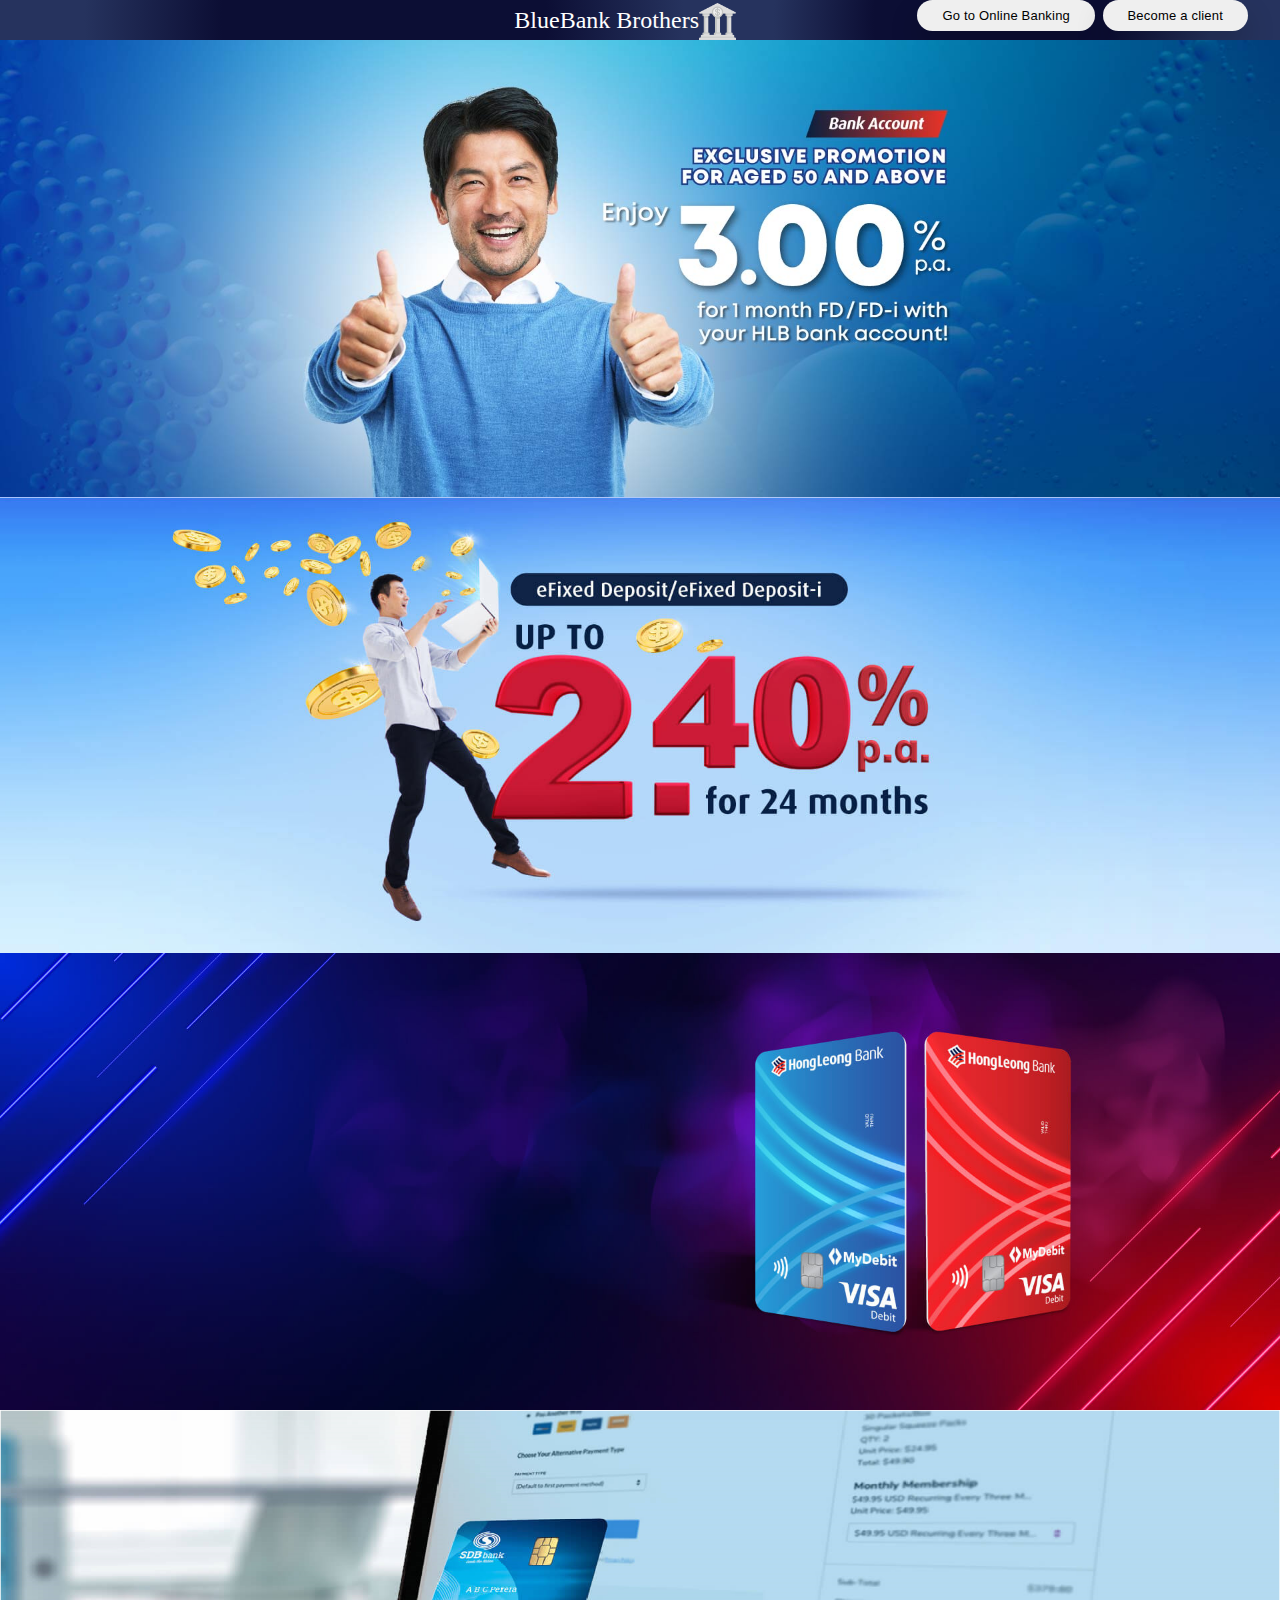
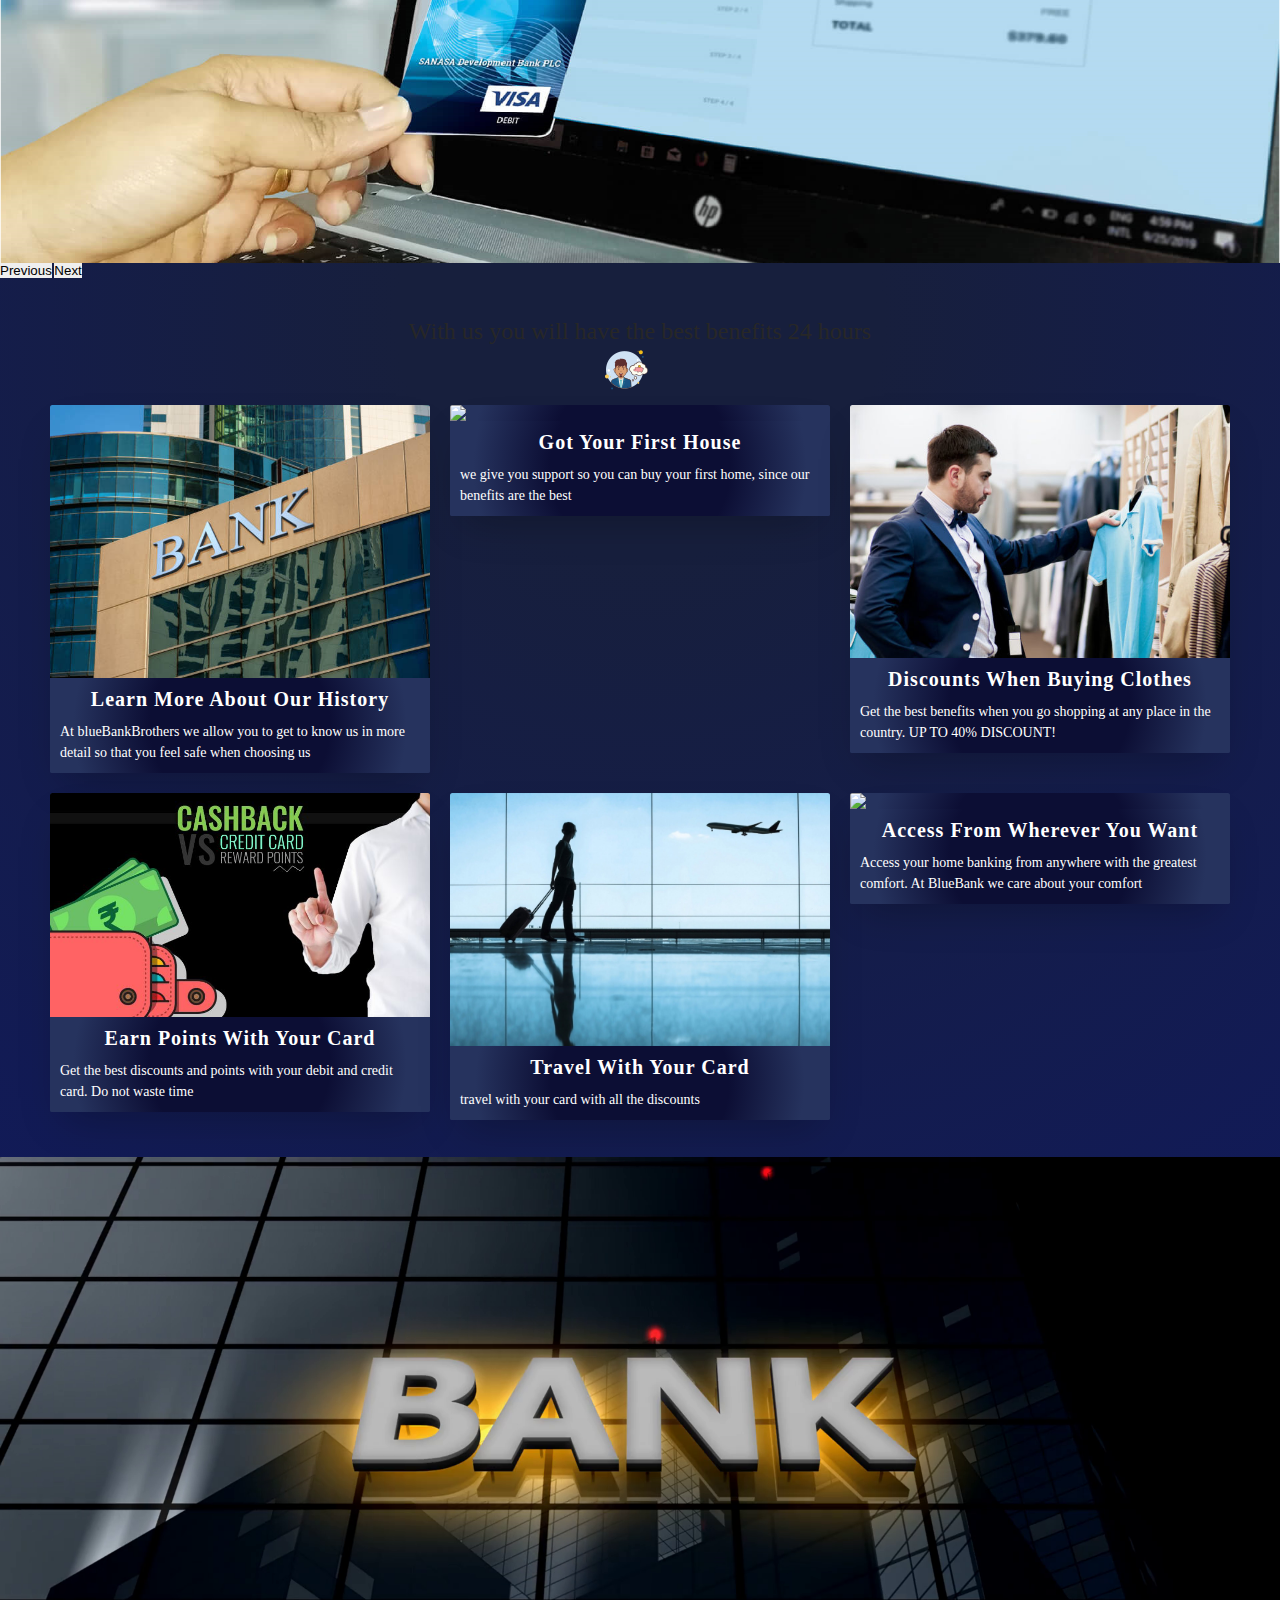
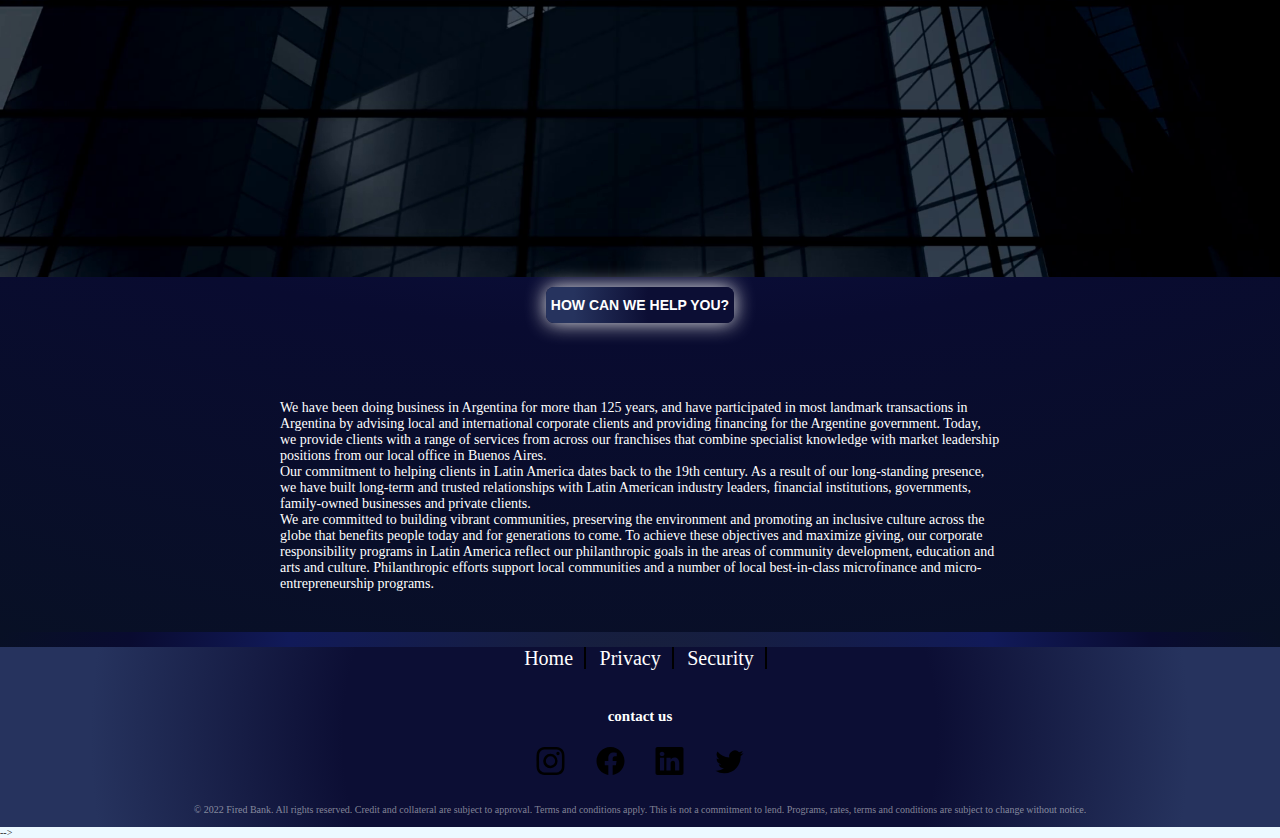
==== src/main/resources/static/web/index.html @ 49deb2c6 "first commit" ====
<!DOCTYPE html>
<html lang="en">

<head>
    <meta charset="UTF-8" />
    <meta http-equiv="X-UA-Compatible" content="IE=edge" />
    <meta name="viewport" content="width=device-width, initial-scale=1.0" />
    <link href="https://cdn.jsdelivr.net/npm/bootstrap@5.2.0-beta1/dist/css/bootstrap.min.css" rel="stylesheet"
        integrity="sha384-0evHe/X+R7YkIZDRvuzKMRqM+OrBnVFBL6DOitfPri4tjfHxaWutUpFmBp4vmVor" crossorigin="anonymous" />
    <link rel="preconnect" href="https://fonts.googleapis.com">

    <link rel="preconnect" href="https://fonts.gstatic.com" crossorigin>
    <link href="https://fonts.googleapis.com/css2?family=Open+Sans:wght@700&display=swap" rel="stylesheet">

    <link href="https://unpkg.com/boxicons@2.1.1/css/boxicons.min.css" rel="stylesheet" />
    <link rel="icon" type="image/png" href="./assets/img/1658950265.ico" />

    <script src="https://cdn.jsdelivr.net/npm/bootstrap@5.0.0-beta2/dist/js/bootstrap.bundle.min.js"
        crossorigin="anonymous"></script>

    <link rel="stylesheet" href="https://cdnjs.cloudflare.com/ajax/libs/animate.css/4.1.1/animate.min.css" />

    <link rel="stylesheet" href="https://fonts.googleapis.com/icon?family=Material+Icons+Sharp" />
    <title>Dashboard</title>
    <link rel="stylesheet" href="./index.css" />

</head>

<body>


    <!-------------------- END OF SIDEBAR -------------------->

    <main class="home" id="app">

        <div class="colorHeader">
            <div class="blueIcon">
            <h1 class="titleBlueBank fst-italic font-monospace  d-flex">BlueBank Brothers</h1>
            <img class="imgBank" src="./assets/banklogonazi.png" alt="logo" />
            </div>
            <nav class="navbar">
                <div id="app">
                    <div class="d-flex contenedorNav">
                        <button class="btn btn buttomL" style="margin-right: 0.5rem ; "> <a class="text-white" href="./login.html" type="button" >Go to Online Banking
                            </a></button>
                        <button class="btn btn buttomL" > <a class="text-white" href="./register.html" type="button" >Become a client </a>
                        </button>
                    </div>
                </div>
            </nav>

        </div>


        <div id="carouselExampleControls" class="carousel slide carousel" data-bs-ride="carousel">
            <div class="carousel-inner">
                <div class="carousel-item active">
                    <img src="./assets/fixed-deposit-exclusive-promotion-banner.jpg" class="d-block w-100" alt="...">
                </div>
                <div class="carousel-item">
                    <img src="./assets/efd-banner-en.jpg" class="d-block w-100 cardsCarousel" alt="...">
                </div>
                <div class="carousel-item">
                    <img src="./assets/hlb-dc-banner.jpg" class="d-block w-100 " alt="...">
                </div>
                <div class="carousel-item">
                    <img src="./assets/sdadasdas.png" class="d-block w-100  imagebanner" alt="...">
                </div>
            </div>
            <button class="carousel-control-prev carouselBoton" type="button" data-bs-target="#carouselExampleControls"
                data-bs-slide="prev">
                <span class="carousel-control-prev-icon" aria-hidden="true"></span>
                <span class="visually-hidden">Previous</span>
            </button>
            <button class="carousel-control-next carouselBoton" type="button" data-bs-target="#carouselExampleControls"
                data-bs-slide="next">
                <span class="carousel-control-next-icon" aria-hidden="true"></span>
                <span class="visually-hidden">Next</span>
            </button>
        </div>


        <div class="main">

        

        <div>
            <h1 class="hoverTittle fst-italic font-monospace text-white fw-bold">With us you will have the best benefits 24 hours</h1>
            <div class="imgPiggy">
            <img src="./assets/icons8-man-with-piggy-bank-50.png"  alt="logo" />
            </div>
            </div>
            <ul class="cards animate__animated animate__backInLeft">
              <li class="cards_item">
                <div class="card">
                  <div class="card_image"><img src="./assets2/bankfondo.jpg"></div>
                  <div class="card_content">
                    <h2 class="card_title">Learn more about our history</h2>
                    <p class="card_text">At blueBankBrothers we allow you to get to know us in more detail so that you feel safe when choosing us</p>
                    
                  </div>
                </div>
              </li>
              <li class="cards_item">
                <div class="card">
                  <div class="card_image"><img src="https://picsum.photos/500/300/?image=5"></div>
                  <div class="card_content">
                    <h2 class="card_title">
                        Got your first house</h2>
                    <p class="card_text">
                        we give you support so you can buy your first home, since our benefits are the best</p>
                    
                  </div>
                </div>
              </li>
              <li class="cards_item">
                <div class="card">
                  <div class="card_image"><img src="./assets2/Personaropa.jpeg"></div>
                  <div class="card_content">
                    <h2 class="card_title">Discounts when buying clothes</h2>
                    <p class="card_text">Get the best benefits when you go shopping at any place in the country. UP TO 40% DISCOUNT!</p>
                  
                  </div>
                </div>
              </li>
              <li class="cards_item">
                <div class="card">
                  <div class="card_image"><img src="./assets2/puntostarjeta.jpg"></div>
                  <div class="card_content">
                    <h2 class="card_title">Earn points with your card</h2>
                    <p class="card_text">Get the best discounts and points with your debit and credit card.
                        Do not waste time</p>
                 
                  </div>
                </div>
              </li>
              <li class="cards_item">
                <div class="card">
                  <div class="card_image"><img src="./assets/tarvelbank.jpeg"></div>
                  <div class="card_content">
                    <h2 class="card_title">Travel with your card</h2>
                    <p class="card_text">travel with your card with all the discounts</p>
                  
                  </div>
                </div>
              </li>
              <li class="cards_item">
                <div class="card">
                  <div class="card_image"><img src="https://picsum.photos/500/300/?image=2"></div>
                  <div class="card_content">
                    <h2 class="card_title">Access from wherever you want</h2>
                    <p class="card_text">Access your home banking from anywhere with the greatest comfort.
                        At BlueBank we care about your comfort</p>
                  
                  </div>
                </div>
              </li>
            </ul>
          </div>
        


            <div class="image-bank ">
                <img  class="imagBank " src="./assets/bankfonditoclave.png" alt="">
                <button class="btn btn">
                    <a class="fst-italic font-monospace " href="#">How can we help you?</a>
                </button>
            </div>
            <div class="text-desc fst-italic font-monospace fw-bolder">
                <p>We have been doing business in Argentina for more than 125 years, and have participated in most
                    landmark transactions in Argentina by advising local and international corporate clients and
                    providing financing for the Argentine government. Today, we provide clients with a range of services
                    from across our franchises that combine specialist knowledge with market leadership positions from
                    our local office in Buenos Aires.
                </p>


                <p>
                    Our commitment to helping clients in Latin America dates back to the 19th century. As a result of
                    our long-standing presence, we have built long-term and trusted relationships with Latin American
                    industry leaders, financial institutions, governments, family-owned businesses and private clients.
                </p>
                <p>
                    We are committed to building vibrant communities, preserving the environment and promoting an
                    inclusive culture across the globe that benefits people today and for generations to come. To
                    achieve these objectives and maximize giving, our corporate responsibility programs in Latin America
                    reflect our philanthropic goals in the areas of community development, education and arts and
                    culture. Philanthropic efforts support local communities and a number of local best-in-class
                    microfinance and micro-entrepreneurship programs.
                </p>
            </div>
        </section>
      



    </main>

    <div class="home">

        <footer>
            <div class="footer">
                <div>

                    <a class="fw-bold  fst-italic font-monospace" href="./index" style="border-right: 2px solid black;">Home</a>
                    <a class="fw-bold  fst-italic font-monospace" href="#" style="border-right: 2px solid black;">Privacy</a>
                    <a class= "fw-bold  fst-italic font-monospace" href="#" style="border-right: 2px solid black; ;">Security</a>
                </div>
                <div class="footer2">
                    <h2 class="fw-bold  fst-italic">contact us</h2>
                </div>
                <div>
                    <svg xmlns="http://www.w3.org/2000/svg" width="16" height="16" class="bi bi-instagram"
                        viewBox="0 0 16 16">
                        <path
                            d="M8 0C5.829 0 5.556.01 4.703.048 3.85.088 3.269.222 2.76.42a3.917 3.917 0 0 0-1.417.923A3.927 3.927 0 0 0 .42 2.76C.222 3.268.087 3.85.048 4.7.01 5.555 0 5.827 0 8.001c0 2.172.01 2.444.048 3.297.04.852.174 1.433.372 1.942.205.526.478.972.923 1.417.444.445.89.719 1.416.923.51.198 1.09.333 1.942.372C5.555 15.99 5.827 16 8 16s2.444-.01 3.298-.048c.851-.04 1.434-.174 1.943-.372a3.916 3.916 0 0 0 1.416-.923c.445-.445.718-.891.923-1.417.197-.509.332-1.09.372-1.942C15.99 10.445 16 10.173 16 8s-.01-2.445-.048-3.299c-.04-.851-.175-1.433-.372-1.941a3.926 3.926 0 0 0-.923-1.417A3.911 3.911 0 0 0 13.24.42c-.51-.198-1.092-.333-1.943-.372C10.443.01 10.172 0 7.998 0h.003zm-.717 1.442h.718c2.136 0 2.389.007 3.232.046.78.035 1.204.166 1.486.275.373.145.64.319.92.599.28.28.453.546.598.92.11.281.24.705.275 1.485.039.843.047 1.096.047 3.231s-.008 2.389-.047 3.232c-.035.78-.166 1.203-.275 1.485a2.47 2.47 0 0 1-.599.919c-.28.28-.546.453-.92.598-.28.11-.704.24-1.485.276-.843.038-1.096.047-3.232.047s-2.39-.009-3.233-.047c-.78-.036-1.203-.166-1.485-.276a2.478 2.478 0 0 1-.92-.598 2.48 2.48 0 0 1-.6-.92c-.109-.281-.24-.705-.275-1.485-.038-.843-.046-1.096-.046-3.233 0-2.136.008-2.388.046-3.231.036-.78.166-1.204.276-1.486.145-.373.319-.64.599-.92.28-.28.546-.453.92-.598.282-.11.705-.24 1.485-.276.738-.034 1.024-.044 2.515-.045v.002zm4.988 1.328a.96.96 0 1 0 0 1.92.96.96 0 0 0 0-1.92zm-4.27 1.122a4.109 4.109 0 1 0 0 8.217 4.109 4.109 0 0 0 0-8.217zm0 1.441a2.667 2.667 0 1 1 0 5.334 2.667 2.667 0 0 1 0-5.334z" />
                    </svg>
                    <svg xmlns="http://www.w3.org/2000/svg" width="16" height="16" class="bi bi-facebook"
                        viewBox="0 0 16 16">
                        <path
                            d="M16 8.049c0-4.446-3.582-8.05-8-8.05C3.58 0-.002 3.603-.002 8.05c0 4.017 2.926 7.347 6.75 7.951v-5.625h-2.03V8.05H6.75V6.275c0-2.017 1.195-3.131 3.022-3.131.876 0 1.791.157 1.791.157v1.98h-1.009c-.993 0-1.303.621-1.303 1.258v1.51h2.218l-.354 2.326H9.25V16c3.824-.604 6.75-3.934 6.75-7.951z" />
                    </svg>
                    <svg xmlns="http://www.w3.org/2000/svg" width="16" height="16" class="bi bi-linkedin"
                        viewBox="0 0 16 16">
                        <path
                            d="M0 1.146C0 .513.526 0 1.175 0h13.65C15.474 0 16 .513 16 1.146v13.708c0 .633-.526 1.146-1.175 1.146H1.175C.526 16 0 15.487 0 14.854V1.146zm4.943 12.248V6.169H2.542v7.225h2.401zm-1.2-8.212c.837 0 1.358-.554 1.358-1.248-.015-.709-.52-1.248-1.342-1.248-.822 0-1.359.54-1.359 1.248 0 .694.521 1.248 1.327 1.248h.016zm4.908 8.212V9.359c0-.216.016-.432.08-.586.173-.431.568-.878 1.232-.878.869 0 1.216.662 1.216 1.634v3.865h2.401V9.25c0-2.22-1.184-3.252-2.764-3.252-1.274 0-1.845.7-2.165 1.193v.025h-.016a5.54 5.54 0 0 1 .016-.025V6.169h-2.4c.03.678 0 7.225 0 7.225h2.4z" />
                    </svg>
                    <svg xmlns="http://www.w3.org/2000/svg" width="16" height="16" class="bi bi-twitter"
                        viewBox="0 0 16 16">
                        <path
                            d="M5.026 15c6.038 0 9.341-5.003 9.341-9.334 0-.14 0-.282-.006-.422A6.685 6.685 0 0 0 16 3.542a6.658 6.658 0 0 1-1.889.518 3.301 3.301 0 0 0 1.447-1.817 6.533 6.533 0 0 1-2.087.793A3.286 3.286 0 0 0 7.875 6.03a9.325 9.325 0 0 1-6.767-3.429 3.289 3.289 0 0 0 1.018 4.382A3.323 3.323 0 0 1 .64 6.575v.045a3.288 3.288 0 0 0 2.632 3.218 3.203 3.203 0 0 1-.865.115 3.23 3.23 0 0 1-.614-.057 3.283 3.283 0 0 0 3.067 2.277A6.588 6.588 0 0 1 .78 13.58a6.32 6.32 0 0 1-.78-.045A9.344 9.344 0 0 0 5.026 15z" />
                    </svg>
                </div>
                <div class="copy fw-bold  fst-italic font-monospace" style="margin-top: 15px;">
                    <p>© 2022 Fired Bank. All rights reserved. Credit and collateral are subject to
                        approval. Terms and conditions apply. This is not a commitment to lend. Programs, rates, terms
                        and
                        conditions are subject to change without notice.</p>
                    <p></p>
                </div>
            </div>
        </footer>

    </div>


    <script src="https://unpkg.com/flickity@2/dist/flickity.pkgd.min.js"></script>
     <script src="/path/to/flickity.pkgd.min.js"></script> -->
    <!-- <script src="https://cdn.jsdelivr.net/npm/axios/dist/axios.min.js"></script> -->
    <script src="https://unpkg.com/axios/dist/axios.min.js"></script>
    <script src="https://cdn.jsdelivr.net/npm/bootstrap@5.2.0-beta1/dist/js/bootstrap.bundle.min.js"
        integrity="sha384-pprn3073KE6tl6bjs2QrFaJGz5/SUsLqktiwsUTF55Jfv3qYSDhgCecCxMW52nD2"
        crossorigin="anonymous"></script>
    <script src="//cdn.jsdelivr.net/npm/sweetalert2@11"></script>
    <script src="https://unpkg.com/vue@3"></script>
    <script src="https://cdn.jsdelivr.net/npm/vue@3/dist/vue.global.js"></script>
    <script src="https://unpkg.com/sweetalert/dist/sweetalert.min.js"></script>
    <script src="./main/index.js"></script>


</body>

</html>
---- src/main/resources/static/web/index.css ----
* {
  margin: 0;
  padding: 0;
  outline: 0;
  appearance: none;
  border: 0;
  text-decoration: none;
  list-style: none;
  box-sizing: border-box;
  /* border: 1px solid red; */

}

body {
  /* background: rgb(12,14,52);
  background: radial-gradient(circle, rgba(12,14,52,1) 46%, rgba(38,51,94,1) 85%); */


}

html {
  font-size: 10px;
}




/* HEADER AND HOME */

.colorHeader {
  width: 100%;
  background: rgb(12, 14, 52);
  background: radial-gradient(circle, rgba(12, 14, 52, 1) 46%, rgba(38, 51, 94, 1) 85%);
  transition: var(--tran-03);
  display: flex;
  justify-content: center;
}


.titleBlueBank {
  color: white;
  margin-top: 7px;
}

.imgBank {
  display: flex;
  width: 3.7rem;
  height: 3.7rem;
  margin-top: 0.3rem;

}

.home {
  position: relative;
  transition: var(--tran-03);
  display: flex;
  justify-content: center;
  /* background: rgb(12,14,52);
background: radial-gradient(circle, rgba(12,14,52,1) 46%, rgba(38,51,94,1) 85%); */
  display: flex;
  flex-direction: column;
  /* background-image: url(./assets/bancoimagennnn.webp) */
  /* background-image: url(https://static.dw.com/image/47319760_303.jpg) */
  background: rgb(23, 31, 61);
  background: radial-gradient(circle, rgba(23, 31, 61, 1) 12%, rgba(17, 26, 89, 1) 56%, rgba(9, 11, 48, 1) 80%, rgba(8, 16, 37, 1) 100%);

}


.sidebar.close~.home {
  left: 40px;
  width: calc(100% - 40px);
}

/* NAVBAR LOGIN AND REGISTER */

.navbar {
  display: flex;
  justify-content: end;
  width: 40%;
  align-content: space-around;
  background: rgb(12, 14, 52);
  background: radial-gradient(circle, rgba(12, 14, 52, 1) 46%, rgba(38, 51, 94, 1) 85%);
}

.blueIcon {
  width: 55%;
  display: flex;
  justify-content: end;
  background: rgb(12, 14, 52);
  background: radial-gradient(circle, rgba(12, 14, 52, 1) 46%, rgba(38, 51, 94, 1) 85%);
}



/*=========HOME=========*/

/* IMAGES AND TITTLE HOME */

.imgPiggy {
  display: flex;
  width: 5rem;
  height: 5rem;
  color: #100f46;
  margin-left: 56rem;
}

.hoverTittle:hover {
  color: #100f46;
  cursor: pointer;
}

.buttomL {
  border-radius: 4px;
  font-size: 13px;
  padding-top: 8px;
  padding-bottom: 8px;
  padding-left: 25px;
  padding-right: 25px;
  border-radius: 30px;
  letter-spacing: 0.02rem;
  -webkit-box-shadow: 0 15px 30px 0 rgba(0, 0, 0, 0.2);
  box-shadow: 0 15px 30px 0 rgba(0, 0, 0, 0.2);
  -webkit-transition: 0.3s all ease;
  -o-transition: 0.3s all ease;
  transition: 0.3s all ease;
}

.navbar button a {
  color: black;
  text-decoration: none;
}

.buttomL:hover {
  color: #00e0ff;
  cursor: pointer;
}




/*=========CAROUSEL=========*/

.carousel {

  width: 100%;
  margin-bottom: 4rem
}

/*=========CARDS DE HOME=========*/


@import url('https://fonts.googleapis.com/css?family=Quicksand:400,700');

*,
*::before,
*::after {
  box-sizing: border-box;
}

html {
  background-color: #ecf9ff;
}

body {
  color: #272727;
  font-family: 'Quicksand', serif;
  font-style: normal;
  font-weight: 400;
  letter-spacing: 0;
}

.main {
  max-width: 1200px;
  margin: 0 auto;
}

h1 {
  font-size: 24px;
  font-weight: 400;
  text-align: center;
}

img {
  height: auto;
  max-width: 100%;
  vertical-align: middle;
}


.cards {
  display: flex;
  flex-wrap: wrap;
  list-style: none;
  margin: 0;
  padding: 0;
  cursor: pointer;
}

.cards_item {
  padding: 1rem;
}

@media (min-width: 40rem) {
  .cards_item {
    width: 50%;
  }
}

@media (min-width: 56rem) {
  .cards_item {
    width: 33.3333%;
  }
}

.card {
  /* background: linear-gradient(to bottom left, #858181 40%, #e9e5e628 100%); */
  background: rgb(12, 14, 52);
  background: radial-gradient(circle, rgba(12, 14, 52, 1) 46%, rgba(38, 51, 94, 1) 85%);
  border-radius: 0.25rem;
  box-shadow: 0 20px 40px -14px rgba(0, 0, 0, 0.25);
  display: flex;
  flex-direction: column;
  overflow: hidden;

}



.card_content {
  padding: 1rem;
  /* background: linear-gradient(to bottom left,  #858181 40%, #e9e5e628 100%); */
  background: rgb(12, 14, 52);
  background: radial-gradient(circle, rgba(12, 14, 52, 1) 46%, rgba(38, 51, 94, 1) 85%);
}

.card_title {
  color: white;
  font-size: 2rem;
  font-weight: 700;
  letter-spacing: 1px;
  text-transform: capitalize;
  margin: 0px;
  display: flex;
  justify-content: center;
}

.card_text {
  color: white;
  font-size: 1.4rem;
  line-height: 1.5;
  margin-top: 1rem;
  font-weight: 400;
}

.made_by {
  font-weight: 400;
  font-size: 13px;
  margin-top: 35px;
  text-align: center;
}

.card:hover {
  border: 2px solid #ada3a3c0;
  border-radius: 20px;
  background-color: white;
  transition: all .5s;
}


/* BANK FOOTER */

.image-bank {
  background-image: url(./assets/img/banner-footer-desktop.jpg.png) !important;
  height: 500px !important;
  align-items: center;
  justify-content: center;
  display: flex;
  flex-direction: column;
  margin-top: 16rem;
}


.image-bank h3 {
  font-size: 2.2rem;
  width: 30%;
  text-align: center;
  z-index: 1;
}

.image-bank button {
  margin-top: 1rem;
  /* background-color: #858181; */
  font-size: 1.4rem;
  background: rgb(12, 14, 52);
  background: radial-gradient(circle, rgba(12, 14, 52, 1) 46%, rgba(38, 51, 94, 1) 85%);
  padding: 10px 5px;
  text-align: center;
  text-transform: uppercase;
  transition: 0.5s;
  background-size: 200% auto;
  text-decoration: none;
  box-shadow: 0 0 20px #eee;
  border-radius: 8px;
  color: rgba(255, 255, 255, 0.479);
}



.image-bank button a {
  text-decoration: none;
  color: white;
  font-weight: 800;
}


.image-bank button a:hover {
  background-position: right center;
  color: rgba(255, 255, 255, 0.479);
  text-decoration: none;
}

.text-desc {
  margin: 1px 28rem;
  margin-bottom: 4rem;
  margin-top: 21rem;
  font-size: 14px;
  color: white;
}


.image-bank {
  width: 100%;
}




/* FOOTER */

footer {
  display: flex;
  height: 180px;
  width: 100%;
  justify-content: center;
  color: white;
  background: rgb(12, 14, 52);
  background: radial-gradient(circle, rgba(12, 14, 52, 1) 46%, rgba(38, 51, 94, 1) 85%);
  margin-top: 1.5rem;
}

.footer a {
  padding: 0px 11px 0px 11px;
  color: white;
  font-size: 2rem;
  text-decoration: none;

}

.footer {
  display: grid;
  grid-template-columns: 1fr;
  justify-items: center;
  justify-content: center;
  bottom: 0;
  color: rgba(255, 255, 255, 0.479);

}

.footer2 {
  margin-top: 25px;
  margin-bottom: 10px;
  color: white;
}

footer svg {
  width: 57px;
  height: 28px;
}

.copy{
  font-size: 10px;
}



@media screen and (max-width: 1024px) {

  /* NAVBAR LOGIN AND REGISTER */

  html {
    font-size: 9px;
  }

  .navbar {
    display: flex;
    justify-content: end;
    width: 80%;
    align-content: space-around;
  }

  .blueIcon {
    width: 120%;
    display: flex;
    justify-content: end;
  }

  .titleBlueBank {
    background-color: linear-gradient(to right, #232526 0%, #414345 51%, #232526 100%);
    margin-top: 7px;
  }

  .text-desc {
    margin: 120px 4rem;
    margin-top: rem;
    font-size: 13px;

  }

  .imgPiggy {
    display: flex;
    width: 5rem;
    height: 5rem;
    color: #100f46;
    margin-left: 56rem;
  }

  .hoverTittle:hover {
    color: #100f46;
    cursor: pointer;


  }

}


@media screen and (max-width: 768px) {

  /* NAVBAR LOGIN AND REGISTER */

  html {
    font-size: 7.5px;
  }

  .imgBank {
    display: flex;
    width: 4.5rem;
    height: 4.5rem;
    color: #100f46;
   
  }

  .colorHeader {
    width: 100%;
    background-color: #a7a7a7;
    transition: var(--tran-03);
    display: flex;
    justify-content: center;
    height: 6rem;
  }

  .titleBlueBank {
    background-color: linear-gradient(to right, #232526 0%, #414345 51%, #232526 100%);
    margin-top: 5px;
  }

  .navbar {
    display: flex;
    justify-content: end;
    width: 38%;
    align-content: space-around;
  }

  .blueIcon {
    width: 60%;
    display: flex;
    justify-content: end;
  }

  .buttomL {
    border-radius: 4px;
    font-size: 10px;
    padding-top: 8px;
    padding-bottom: 8px;
    padding-left: 25px;
    padding-right: 25px;
    border-radius: 30px;
    letter-spacing: 0.02rem;
    -webkit-box-shadow: 0 15px 30px 0 rgba(0, 0, 0, 0.2);
    box-shadow: 0 15px 30px 0 rgba(0, 0, 0, 0.2);
    -webkit-transition: 0.3s all ease;
    -o-transition: 0.3s all ease;
    transition: 0.3s all ease;
  }

  .navbar button a {
    color: black;
    text-decoration: none;
  }

  .buttomL:hover {
    color: #100f46;
    cursor: pointer;
  }

  .text-desc {

    margin: 26px 4rem;
    margin-top: rem;
    font-size: 13px;
  }

  .imgPiggy {
    display: flex;
    width: 5rem;
    height: 5rem;
    color: #100f46;
    margin-left: 50rem;
  }

  .image-bank {
    background-image: url(./assets/img/banner-footer-desktop.jpg.png) !important;
    height: 425px !important;
    align-items: center;
    justify-content: center;
    display: flex;
    flex-direction: column;
    margin-top: 10rem;
  }

  .image-bank button{
    margin-bottom: 5rem;
  }

}

@media screen and (max-width: 425px) {

  html {
    font-size: 7px;
  }

  .hoverTittle {
    color: #100f46;
    font-size: 15px;
  }

  .imgBank {
    display: flex;
    width: 3.5rem;
    height: 3.5rem;
    color: #100f46;
    margin-top: 1rem;
  }

  .colorHeader {
    width: 100%;
    background-color: #a7a7a7;
    transition: var(--tran-03);
    display: flex;
    justify-content: center;
    height: 6rem;
  }

  .titleBlueBank {
    background-color: linear-gradient(to right, #232526 0%, #414345 51%, #232526 100%);
    margin-top: 10px;
    font-size: 17px;
  }

  .navbar {
    display: flex;
    justify-content: end;
    width: 140%;
    align-content: space-around;
  }

  .blueIcon {
    width: 150%;
    display: flex;
    justify-content: end;
  }

  .buttomL {
    border-radius: 4px;
    font-size: 10px;
    padding-top: 8px;
    padding-bottom: 8px;
    padding-left: 25px;
    padding-right: 25px;
    border-radius: 30px;
    letter-spacing: 0.02rem;
    -webkit-box-shadow: 0 15px 30px 0 rgba(0, 0, 0, 0.2);
    box-shadow: 0 15px 30px 0 rgba(0, 0, 0, 0.2);
    -webkit-transition: 0.3s all ease;
    -o-transition: 0.3s all ease;
    transition: 0.3s all ease;
  }

  .navbar button a {
    color: black;
    text-decoration: none;
  }

  .buttomL:hover {
    color: #100f46;
    cursor: pointer;
  }

  .text-desc {

    margin-top: rem;
    font-size: 11px;
  }

  .imgPiggy {
    display: flex;
    width: 5rem;
    height: 5rem;
    color: #100f46;
    margin-left: 27.5rem;
  }


  /* FOOTER */

  footer {
    display: flex;
    height: 180px;
    width: 100%;
    justify-content: center;
    color: white;
    background: rgb(12, 14, 52);
    background: radial-gradient(circle, rgba(12, 14, 52, 1) 46%, rgba(38, 51, 94, 1) 85%);
    margin-top: 1.5rem;
  }

  .footer a {
    padding: 0px 11px 0px 11px;
    color: white;
    font-size: 2rem;
    text-decoration: none;

  }

  .footer {
    display: grid;
    grid-template-columns: 1fr;
    justify-items: center;
    justify-content: center;
    bottom: 0;
    color: rgba(255, 255, 255, 0.479);

  }

  .footer2 {
    margin-top: 25px;
    margin-bottom: 10px;
    color: white;
  }

  footer svg {
    width: 57px;
    height: 28px;
  }



  .image-bank {
    background-image: url(./assets/img/banner-footer-desktop.jpg.png) !important;
    height: 250px !important;
    align-items: center;
    justify-content: center;
    display: flex;
    flex-direction: column;
    margin-top: 10rem;
  }

  .image-bank button{
    margin-bottom: 5rem;
  }

}


@media screen and (max-width: 375px) {

  html {
    font-size: 7px;
  }

  .imgBank {
    display: flex;
    width: 3.5rem;
    height: 3.5rem;
    color: #100f46;
    margin-top: 1.5rem;
  }

  .colorHeader {
    width: 100%;
    background-color: #a7a7a7;
    transition: var(--tran-03);
    display: flex;
    justify-content: center;
    height: 6.5rem;
  }

  .titleBlueBank {
    background-color: linear-gradient(to right, #232526 0%, #414345 51%, #232526 100%);
    margin-top: 15px;
    font-size: 14.5px;
  }

  .navbar {
    display: flex;
    justify-content: end;
    width: 100%;
    align-content: space-around;
  }

  .blueIcon {
    width: 85%;
    display: flex;
    justify-content: end;
  }

  .buttomL {
    border-radius: 4px;
    font-size: 10px;
    padding-top: 8px;
    padding-bottom: 8px;
    padding-left: 25px;
    padding-right: 25px;
    border-radius: 30px;
    letter-spacing: 0.02rem;
    -webkit-box-shadow: 0 15px 30px 0 rgba(0, 0, 0, 0.2);
    box-shadow: 0 15px 30px 0 rgba(0, 0, 0, 0.2);
    -webkit-transition: 0.3s all ease;
    -o-transition: 0.3s all ease;
    transition: 0.3s all ease;
  }

  .navbar button a {
    color: black;
    text-decoration: none;
  }

  .buttomL:hover {
    color: #100f46;
    cursor: pointer;
  }

  .text-desc {

    font-size: 8.5px;
  }

  .imgPiggy {
    display: flex;
    width: 5rem;
    height: 5rem;
    color: #100f46;
    margin-left: 24rem;
  }






}


@media screen and (max-width: 320px) {

  html {
    font-size: 5px;
  }

  .imgBank {
    display: flex;
    width: 3.2rem;
    height: 3.2rem;
    color: #100f46;
    margin-top: 3rem;
    margin-right: 1rem;
  }

  .colorHeader {
    width: 100%;
    background-color: #a7a7a7;
    transition: var(--tran-03);
    display: flex;
    justify-content: center;
    height: 8rem;
    margin-bottom: 0.6rem;
  }

  .titleBlueBank {
    background-color: linear-gradient(to right, #232526 0%, #414345 51%, #232526 100%);
    margin-top: 10px;
    font-size: 13px;
    margin-left: 6rem;
  }

  .navbar {
    display: flex;
    justify-content: end;
    width: 190%;
    align-content: space-around;
  }

  .blueIcon {
    width: 100%;
    display: flex;
    justify-content: end;
  }

  .buttomL {
    border-radius: 4px;
    font-size: 10px;
    padding-top: 8px;
    padding-bottom: 8px;
    padding-left: 25px;
    padding-right: 25px;
    border-radius: 30px;
    letter-spacing: 0.02rem;
    -webkit-box-shadow: 0 15px 30px 0 rgba(0, 0, 0, 0.2);
    box-shadow: 0 15px 30px 0 rgba(0, 0, 0, 0.2);
    -webkit-transition: 0.3s all ease;
    -o-transition: 0.3s all ease;
    transition: 0.3s all ease;
  }

  .navbar button a {
    color: black;
    text-decoration: none;
  }

  .buttomL:hover {
    color: #100f46;
    cursor: pointer;
  }

  .text-desc {

    font-size: 8px;
  }

  .imgPiggy {
    display: flex;
    width: 5rem;
    height: 5rem;
    color: #100f46;
    margin-left: 27.5rem;
  }

  .image-bank button{
    margin-top: 4rem;
  }


}
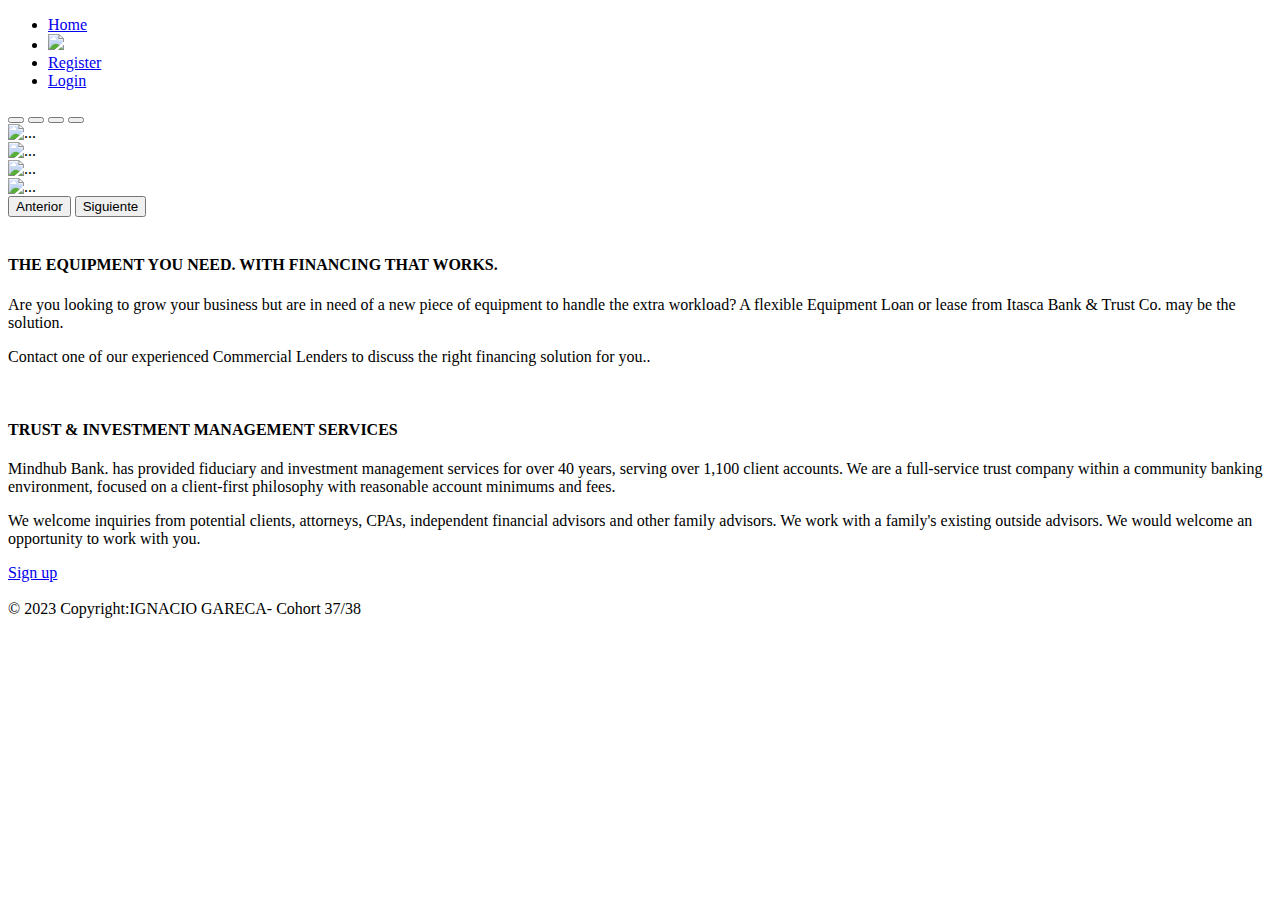
==== commit 4d76bfa8: "third commit" ====
--- a/src/main/resources/static/web/index.html
+++ b/src/main/resources/static/web/index.html
@@ -1,265 +1,113 @@
 <!DOCTYPE html>
 <html lang="en">
+<head>
+    <meta charset="UTF-8">
+    <meta http-equiv="X-UA-Compatible" content="IE=edge">
+    <meta name="viewport" content="width=device-width, initial-scale=1.0">
+    <link href="https://cdn.jsdelivr.net/npm/bootstrap@5.2.2/dist/css/bootstrap.min.css" rel="stylesheet" integrity="sha384-Zenh87qX5JnK2Jl0vWa8Ck2rdkQ2Bzep5IDxbcnCeuOxjzrPF/et3URy9Bv1WTRi" crossorigin="anonymous">
+    <link rel="shortcut icon" href="Assets/Images/bank.png" type="image/x-icon">
+    <link rel="stylesheet" href="./Assets/Style/style.css">
+    <link rel="preconnect" href="https://fonts.googleapis.com">
+    <link rel="preconnect" href="https://fonts.gstatic.com" crossorigin>
+    <link href="https://fonts.googleapis.com/css2?family=Fjalla+One&family=Poppins&display=swap" rel="stylesheet">
+    <title>Home</title>
+</head>
+<body>
+    <div id="app">
+        <!-- Aquí empieza el NavBar -->
+        <header>
+            <nav class="navbar bg-white justify-content-center">
+                <ul class="nav">
+                    <li class="nav-item"><a class="nav-link ancor-nav" href="#">Home</a></li>
+                    <li class="nav-item"><a class="nav-link logo" href="./index.html"><div class="wrapper bg-white"><img src="./Assets/Images/bank.png"></div></a></li>
+                    <li class="nav-item"><a class="nav-link ancor-nav" href="./register.html">Register</a></li>
+                    <li class="nav-item"><a class="nav-link ancor-nav" href="./login.html">Login</a></li>
+                </ul>
+            </nav>
+        </header>
 
-<head>
-    <meta charset="UTF-8" />
-    <meta http-equiv="X-UA-Compatible" content="IE=edge" />
-    <meta name="viewport" content="width=device-width, initial-scale=1.0" />
-    <link href="https://cdn.jsdelivr.net/npm/bootstrap@5.2.0-beta1/dist/css/bootstrap.min.css" rel="stylesheet"
-        integrity="sha384-0evHe/X+R7YkIZDRvuzKMRqM+OrBnVFBL6DOitfPri4tjfHxaWutUpFmBp4vmVor" crossorigin="anonymous" />
-    <link rel="preconnect" href="https://fonts.googleapis.com">
+        <!-- Aqui Empieza el Carusel -->
+        <div id="carouselExampleCaptions" class="carousel slide" data-bs-ride="carousel">
+            <div class="carousel-indicators">
+                <button type="button" data-bs-target="#carouselExampleCaptions" data-bs-slide-to="0" data-bs-interval="7000" class="active" aria-current="true" aria-label="Slide 1"></button>
+                <button type="button" data-bs-target="#carouselExampleCaptions" data-bs-slide-to="1" data-bs-interval="7000" aria-label="Slide 2"></button>
+                <button type="button" data-bs-target="#carouselExampleCaptions" data-bs-slide-to="2" data-bs-interval="7000" aria-label="Slide 3"></button>
+                <button type="button" data-bs-target="#carouselExampleCaptions" data-bs-slide-to="3" data-bs-interval="7000" aria-label="Slide 4"></button>
 
-    <link rel="preconnect" href="https://fonts.gstatic.com" crossorigin>
-    <link href="https://fonts.googleapis.com/css2?family=Open+Sans:wght@700&display=swap" rel="stylesheet">
-
-    <link href="https://unpkg.com/boxicons@2.1.1/css/boxicons.min.css" rel="stylesheet" />
-    <link rel="icon" type="image/png" href="./assets/img/1658950265.ico" />
-
-    <script src="https://cdn.jsdelivr.net/npm/bootstrap@5.0.0-beta2/dist/js/bootstrap.bundle.min.js"
-        crossorigin="anonymous"></script>
-
-    <link rel="stylesheet" href="https://cdnjs.cloudflare.com/ajax/libs/animate.css/4.1.1/animate.min.css" />
-
-    <link rel="stylesheet" href="https://fonts.googleapis.com/icon?family=Material+Icons+Sharp" />
-    <title>Dashboard</title>
-    <link rel="stylesheet" href="./index.css" />
-
-</head>
-
-<body>
-
-
-    <!-------------------- END OF SIDEBAR -------------------->
-
-    <main class="home" id="app">
-
-        <div class="colorHeader">
-            <div class="blueIcon">
-            <h1 class="titleBlueBank fst-italic font-monospace  d-flex">BlueBank Brothers</h1>
-            <img class="imgBank" src="./assets/banklogonazi.png" alt="logo" />
             </div>
-            <nav class="navbar">
-                <div id="app">
-                    <div class="d-flex contenedorNav">
-                        <button class="btn btn buttomL" style="margin-right: 0.5rem ; "> <a class="text-white" href="./login.html" type="button" >Go to Online Banking
-                            </a></button>
-                        <button class="btn btn buttomL" > <a class="text-white" href="./register.html" type="button" >Become a client </a>
-                        </button>
-                    </div>
-                </div>
-            </nav>
-
-        </div>
-
-
-        <div id="carouselExampleControls" class="carousel slide carousel" data-bs-ride="carousel">
             <div class="carousel-inner">
                 <div class="carousel-item active">
-                    <img src="./assets/fixed-deposit-exclusive-promotion-banner.jpg" class="d-block w-100" alt="...">
+                    <img src="./Assets/Images/image1.jpg" class="imagenes-Carrusel d-block w-100" alt="...">
                 </div>
                 <div class="carousel-item">
-                    <img src="./assets/efd-banner-en.jpg" class="d-block w-100 cardsCarousel" alt="...">
+                    <img src="./Assets/Images/image2.jpg" class="imagenes-Carrusel d-block w-100" alt="...">
+
                 </div>
                 <div class="carousel-item">
-                    <img src="./assets/hlb-dc-banner.jpg" class="d-block w-100 " alt="...">
+                    <img src="./Assets/Images/image3.jpg" class="imagenes-Carrusel d-block w-100" alt="...">
+
                 </div>
                 <div class="carousel-item">
-                    <img src="./assets/sdadasdas.png" class="d-block w-100  imagebanner" alt="...">
+                    <img src="./Assets/Images/imagen4..jpg" class="imagenes-Carrusel d-block w-100" alt="...">
                 </div>
             </div>
-            <button class="carousel-control-prev carouselBoton" type="button" data-bs-target="#carouselExampleControls"
-                data-bs-slide="prev">
+            <button class="carousel-control-prev" type="button" data-bs-target="#carouselExampleCaptions" data-bs-slide="prev">
                 <span class="carousel-control-prev-icon" aria-hidden="true"></span>
-                <span class="visually-hidden">Previous</span>
+                <span class="visually-hidden">Anterior</span>
             </button>
-            <button class="carousel-control-next carouselBoton" type="button" data-bs-target="#carouselExampleControls"
-                data-bs-slide="next">
+            <button class="carousel-control-next" type="button" data-bs-target="#carouselExampleCaptions" data-bs-slide="next">
                 <span class="carousel-control-next-icon" aria-hidden="true"></span>
-                <span class="visually-hidden">Next</span>
+                <span class="visually-hidden">Siguiente</span>
             </button>
         </div>
 
-
-        <div class="main">
-
-        
-
-        <div>
-            <h1 class="hoverTittle fst-italic font-monospace text-white fw-bold">With us you will have the best benefits 24 hours</h1>
-            <div class="imgPiggy">
-            <img src="./assets/icons8-man-with-piggy-bank-50.png"  alt="logo" />
-            </div>
-            </div>
-            <ul class="cards animate__animated animate__backInLeft">
-              <li class="cards_item">
-                <div class="card">
-                  <div class="card_image"><img src="./assets2/bankfondo.jpg"></div>
-                  <div class="card_content">
-                    <h2 class="card_title">Learn more about our history</h2>
-                    <p class="card_text">At blueBankBrothers we allow you to get to know us in more detail so that you feel safe when choosing us</p>
-                    
-                  </div>
-                </div>
-              </li>
-              <li class="cards_item">
-                <div class="card">
-                  <div class="card_image"><img src="https://picsum.photos/500/300/?image=5"></div>
-                  <div class="card_content">
-                    <h2 class="card_title">
-                        Got your first house</h2>
-                    <p class="card_text">
-                        we give you support so you can buy your first home, since our benefits are the best</p>
-                    
-                  </div>
-                </div>
-              </li>
-              <li class="cards_item">
-                <div class="card">
-                  <div class="card_image"><img src="./assets2/Personaropa.jpeg"></div>
-                  <div class="card_content">
-                    <h2 class="card_title">Discounts when buying clothes</h2>
-                    <p class="card_text">Get the best benefits when you go shopping at any place in the country. UP TO 40% DISCOUNT!</p>
-                  
-                  </div>
-                </div>
-              </li>
-              <li class="cards_item">
-                <div class="card">
-                  <div class="card_image"><img src="./assets2/puntostarjeta.jpg"></div>
-                  <div class="card_content">
-                    <h2 class="card_title">Earn points with your card</h2>
-                    <p class="card_text">Get the best discounts and points with your debit and credit card.
-                        Do not waste time</p>
-                 
-                  </div>
-                </div>
-              </li>
-              <li class="cards_item">
-                <div class="card">
-                  <div class="card_image"><img src="./assets/tarvelbank.jpeg"></div>
-                  <div class="card_content">
-                    <h2 class="card_title">Travel with your card</h2>
-                    <p class="card_text">travel with your card with all the discounts</p>
-                  
-                  </div>
-                </div>
-              </li>
-              <li class="cards_item">
-                <div class="card">
-                  <div class="card_image"><img src="https://picsum.photos/500/300/?image=2"></div>
-                  <div class="card_content">
-                    <h2 class="card_title">Access from wherever you want</h2>
-                    <p class="card_text">Access your home banking from anywhere with the greatest comfort.
-                        At BlueBank we care about your comfort</p>
-                  
-                  </div>
-                </div>
-              </li>
-            </ul>
-          </div>
-        
-
-
-            <div class="image-bank ">
-                <img  class="imagBank " src="./assets/bankfonditoclave.png" alt="">
-                <button class="btn btn">
-                    <a class="fst-italic font-monospace " href="#">How can we help you?</a>
-                </button>
-            </div>
-            <div class="text-desc fst-italic font-monospace fw-bolder">
-                <p>We have been doing business in Argentina for more than 125 years, and have participated in most
-                    landmark transactions in Argentina by advising local and international corporate clients and
-                    providing financing for the Argentine government. Today, we provide clients with a range of services
-                    from across our franchises that combine specialist knowledge with market leadership positions from
-                    our local office in Buenos Aires.
-                </p>
-
-
-                <p>
-                    Our commitment to helping clients in Latin America dates back to the 19th century. As a result of
-                    our long-standing presence, we have built long-term and trusted relationships with Latin American
-                    industry leaders, financial institutions, governments, family-owned businesses and private clients.
-                </p>
-                <p>
-                    We are committed to building vibrant communities, preserving the environment and promoting an
-                    inclusive culture across the globe that benefits people today and for generations to come. To
-                    achieve these objectives and maximize giving, our corporate responsibility programs in Latin America
-                    reflect our philanthropic goals in the areas of community development, education and arts and
-                    culture. Philanthropic efforts support local communities and a number of local best-in-class
-                    microfinance and micro-entrepreneurship programs.
-                </p>
-            </div>
-        </section>
-      
-
-
-
-    </main>
-
-    <div class="home">
-
-        <footer>
-            <div class="footer">
-                <div>
-
-                    <a class="fw-bold  fst-italic font-monospace" href="./index" style="border-right: 2px solid black;">Home</a>
-                    <a class="fw-bold  fst-italic font-monospace" href="#" style="border-right: 2px solid black;">Privacy</a>
-                    <a class= "fw-bold  fst-italic font-monospace" href="#" style="border-right: 2px solid black; ;">Security</a>
-                </div>
-                <div class="footer2">
-                    <h2 class="fw-bold  fst-italic">contact us</h2>
-                </div>
-                <div>
-                    <svg xmlns="http://www.w3.org/2000/svg" width="16" height="16" class="bi bi-instagram"
-                        viewBox="0 0 16 16">
-                        <path
-                            d="M8 0C5.829 0 5.556.01 4.703.048 3.85.088 3.269.222 2.76.42a3.917 3.917 0 0 0-1.417.923A3.927 3.927 0 0 0 .42 2.76C.222 3.268.087 3.85.048 4.7.01 5.555 0 5.827 0 8.001c0 2.172.01 2.444.048 3.297.04.852.174 1.433.372 1.942.205.526.478.972.923 1.417.444.445.89.719 1.416.923.51.198 1.09.333 1.942.372C5.555 15.99 5.827 16 8 16s2.444-.01 3.298-.048c.851-.04 1.434-.174 1.943-.372a3.916 3.916 0 0 0 1.416-.923c.445-.445.718-.891.923-1.417.197-.509.332-1.09.372-1.942C15.99 10.445 16 10.173 16 8s-.01-2.445-.048-3.299c-.04-.851-.175-1.433-.372-1.941a3.926 3.926 0 0 0-.923-1.417A3.911 3.911 0 0 0 13.24.42c-.51-.198-1.092-.333-1.943-.372C10.443.01 10.172 0 7.998 0h.003zm-.717 1.442h.718c2.136 0 2.389.007 3.232.046.78.035 1.204.166 1.486.275.373.145.64.319.92.599.28.28.453.546.598.92.11.281.24.705.275 1.485.039.843.047 1.096.047 3.231s-.008 2.389-.047 3.232c-.035.78-.166 1.203-.275 1.485a2.47 2.47 0 0 1-.599.919c-.28.28-.546.453-.92.598-.28.11-.704.24-1.485.276-.843.038-1.096.047-3.232.047s-2.39-.009-3.233-.047c-.78-.036-1.203-.166-1.485-.276a2.478 2.478 0 0 1-.92-.598 2.48 2.48 0 0 1-.6-.92c-.109-.281-.24-.705-.275-1.485-.038-.843-.046-1.096-.046-3.233 0-2.136.008-2.388.046-3.231.036-.78.166-1.204.276-1.486.145-.373.319-.64.599-.92.28-.28.546-.453.92-.598.282-.11.705-.24 1.485-.276.738-.034 1.024-.044 2.515-.045v.002zm4.988 1.328a.96.96 0 1 0 0 1.92.96.96 0 0 0 0-1.92zm-4.27 1.122a4.109 4.109 0 1 0 0 8.217 4.109 4.109 0 0 0 0-8.217zm0 1.441a2.667 2.667 0 1 1 0 5.334 2.667 2.667 0 0 1 0-5.334z" />
-                    </svg>
-                    <svg xmlns="http://www.w3.org/2000/svg" width="16" height="16" class="bi bi-facebook"
-                        viewBox="0 0 16 16">
-                        <path
-                            d="M16 8.049c0-4.446-3.582-8.05-8-8.05C3.58 0-.002 3.603-.002 8.05c0 4.017 2.926 7.347 6.75 7.951v-5.625h-2.03V8.05H6.75V6.275c0-2.017 1.195-3.131 3.022-3.131.876 0 1.791.157 1.791.157v1.98h-1.009c-.993 0-1.303.621-1.303 1.258v1.51h2.218l-.354 2.326H9.25V16c3.824-.604 6.75-3.934 6.75-7.951z" />
-                    </svg>
-                    <svg xmlns="http://www.w3.org/2000/svg" width="16" height="16" class="bi bi-linkedin"
-                        viewBox="0 0 16 16">
-                        <path
-                            d="M0 1.146C0 .513.526 0 1.175 0h13.65C15.474 0 16 .513 16 1.146v13.708c0 .633-.526 1.146-1.175 1.146H1.175C.526 16 0 15.487 0 14.854V1.146zm4.943 12.248V6.169H2.542v7.225h2.401zm-1.2-8.212c.837 0 1.358-.554 1.358-1.248-.015-.709-.52-1.248-1.342-1.248-.822 0-1.359.54-1.359 1.248 0 .694.521 1.248 1.327 1.248h.016zm4.908 8.212V9.359c0-.216.016-.432.08-.586.173-.431.568-.878 1.232-.878.869 0 1.216.662 1.216 1.634v3.865h2.401V9.25c0-2.22-1.184-3.252-2.764-3.252-1.274 0-1.845.7-2.165 1.193v.025h-.016a5.54 5.54 0 0 1 .016-.025V6.169h-2.4c.03.678 0 7.225 0 7.225h2.4z" />
-                    </svg>
-                    <svg xmlns="http://www.w3.org/2000/svg" width="16" height="16" class="bi bi-twitter"
-                        viewBox="0 0 16 16">
-                        <path
-                            d="M5.026 15c6.038 0 9.341-5.003 9.341-9.334 0-.14 0-.282-.006-.422A6.685 6.685 0 0 0 16 3.542a6.658 6.658 0 0 1-1.889.518 3.301 3.301 0 0 0 1.447-1.817 6.533 6.533 0 0 1-2.087.793A3.286 3.286 0 0 0 7.875 6.03a9.325 9.325 0 0 1-6.767-3.429 3.289 3.289 0 0 0 1.018 4.382A3.323 3.323 0 0 1 .64 6.575v.045a3.288 3.288 0 0 0 2.632 3.218 3.203 3.203 0 0 1-.865.115 3.23 3.23 0 0 1-.614-.057 3.283 3.283 0 0 0 3.067 2.277A6.588 6.588 0 0 1 .78 13.58a6.32 6.32 0 0 1-.78-.045A9.344 9.344 0 0 0 5.026 15z" />
-                    </svg>
-                </div>
-                <div class="copy fw-bold  fst-italic font-monospace" style="margin-top: 15px;">
-                    <p>© 2022 Fired Bank. All rights reserved. Credit and collateral are subject to
-                        approval. Terms and conditions apply. This is not a commitment to lend. Programs, rates, terms
-                        and
-                        conditions are subject to change without notice.</p>
-                    <p></p>
+        <!-- Aqui Empieza el Main -->
+        <main>
+            <div class="container py-3">    
+                    <div class="container"> <!-- inicio cartas inicio descriptivas -->
+                        <div class="card float-right"> <!-- carta de promociones -->
+                            <div class="row">
+                                <div class="col-sm-5">
+                                    <img class="img-carta d-block w-100" src="./Assets/Images/image4.jpg" alt="">
+                                </div>
+                                <div class="col-sm-7">
+                                    <div class="card-block">
+                                        <h4 class="card-title">THE EQUIPMENT YOU NEED. WITH FINANCING THAT WORKS.</h4>
+                                        <p>Are you looking to grow your business but are in need of a new piece of equipment to handle the extra workload? A flexible Equipment Loan or lease from Itasca Bank & Trust Co. may be the solution. </p>
+                                        <p>Contact one of our experienced Commercial Lenders to discuss the right financing solution for you..	</p>
+                                        <br>
+                                    </div>
+                                </div>
+                            </div>
+                        </div> <!-- fin carta -->
+                        <div class="card float-left"> <!-- carta de nuestra historia -->
+                            <div class="row ">
+                                <div class="col-sm-7">
+                                    <div class="card-block">
+                                        <h4 class="card-title">TRUST & INVESTMENT
+                                            MANAGEMENT SERVICES</h4>
+                                        <p>Mindhub Bank. has provided fiduciary and investment management services for over 40 years, serving over 1,100 client accounts. We are a full-service trust company within a community banking environment,
+                                             focused on a client-first philosophy with reasonable account minimums and fees.  
+                                        </p>
+                                        <p>We welcome inquiries from potential clients, attorneys, CPAs, independent financial advisors and other family advisors. We work with a family's existing outside advisors. We would welcome an opportunity to work with you.</p>
+                                        <a href="./register.html" class="btn signup float-right btn-lg">Sign up</a>
+                                    </div>
+                                </div>
+                                <div class="col-sm-5 c ">
+                                    <img class="img-carta d-block w-100" src="./Assets/Images/image5.jpg" alt="">
+                                </div>
+                            </div>
+                        </div> <!-- fin carta nuestra historia -->
+                    </div>
                 </div>
             </div>
+
+            <div class="text-center p-3 footer12" style="background-color: rgba(255, 255, 255, 0.986)">
+                <a class="text-white">  © 2023 Copyright:IGNACIO GARECA- Cohort 37/38</a>
+            </div>
         </footer>
-
-    </div>
-
-
-    <script src="https://unpkg.com/flickity@2/dist/flickity.pkgd.min.js"></script>
-     <script src="/path/to/flickity.pkgd.min.js"></script> -->
-    <!-- <script src="https://cdn.jsdelivr.net/npm/axios/dist/axios.min.js"></script> -->
-    <script src="https://unpkg.com/axios/dist/axios.min.js"></script>
-    <script src="https://cdn.jsdelivr.net/npm/bootstrap@5.2.0-beta1/dist/js/bootstrap.bundle.min.js"
-        integrity="sha384-pprn3073KE6tl6bjs2QrFaJGz5/SUsLqktiwsUTF55Jfv3qYSDhgCecCxMW52nD2"
-        crossorigin="anonymous"></script>
-    <script src="//cdn.jsdelivr.net/npm/sweetalert2@11"></script>
-    <script src="https://unpkg.com/vue@3"></script>
-    <script src="https://cdn.jsdelivr.net/npm/vue@3/dist/vue.global.js"></script>
-    <script src="https://unpkg.com/sweetalert/dist/sweetalert.min.js"></script>
-    <script src="./main/index.js"></script>
-
-
+        <script src="https://cdn.jsdelivr.net/npm/bootstrap@5.2.2/dist/js/bootstrap.bundle.min.js" integrity="sha384-OERcA2EqjJCMA+/3y+gxIOqMEjwtxJY7qPCqsdltbNJuaOe923+mo//f6V8Qbsw3" crossorigin="anonymous"></script>
+        <script src="https://unpkg.com/vue@3/dist/vue.global.js"></script>
+        <script src="https://kit.fontawesome.com/6b623874a7.js" crossorigin="anonymous"></script>
 </body>
-
-</html>
-
-
+</html>